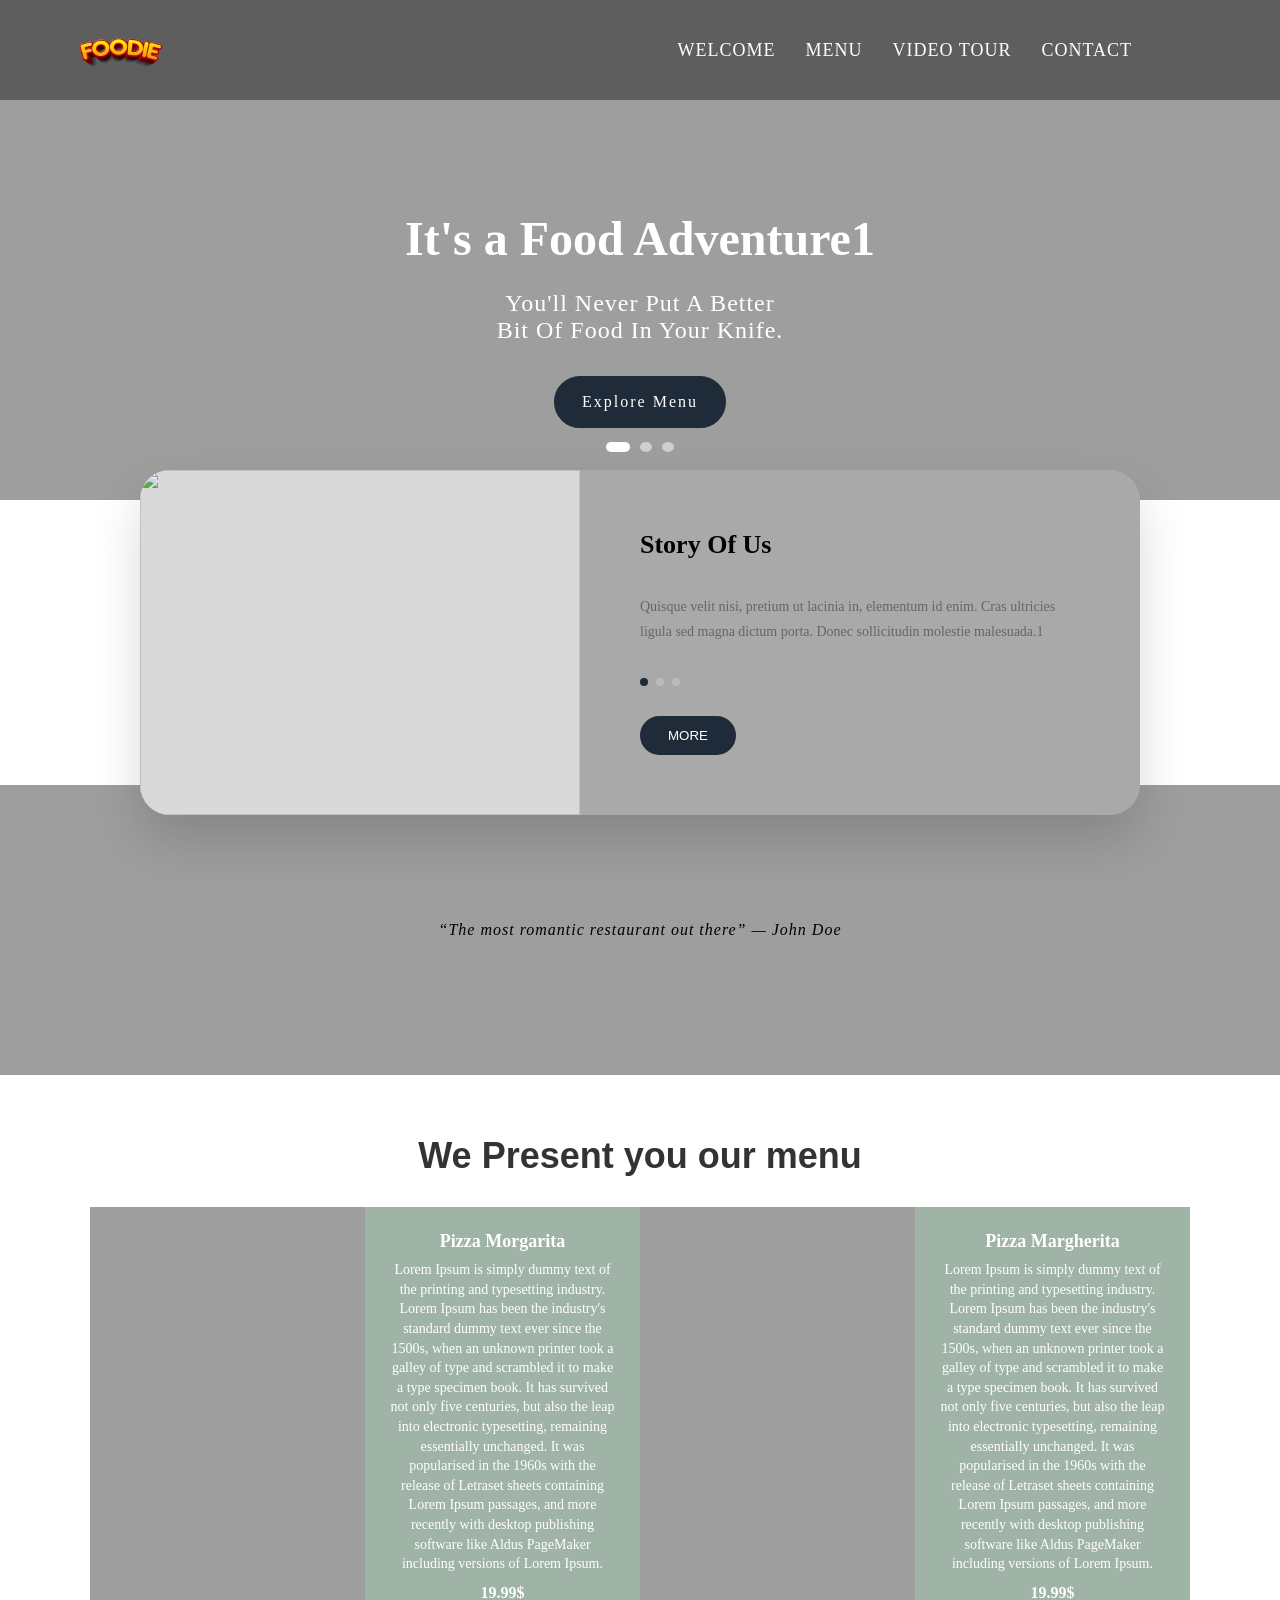
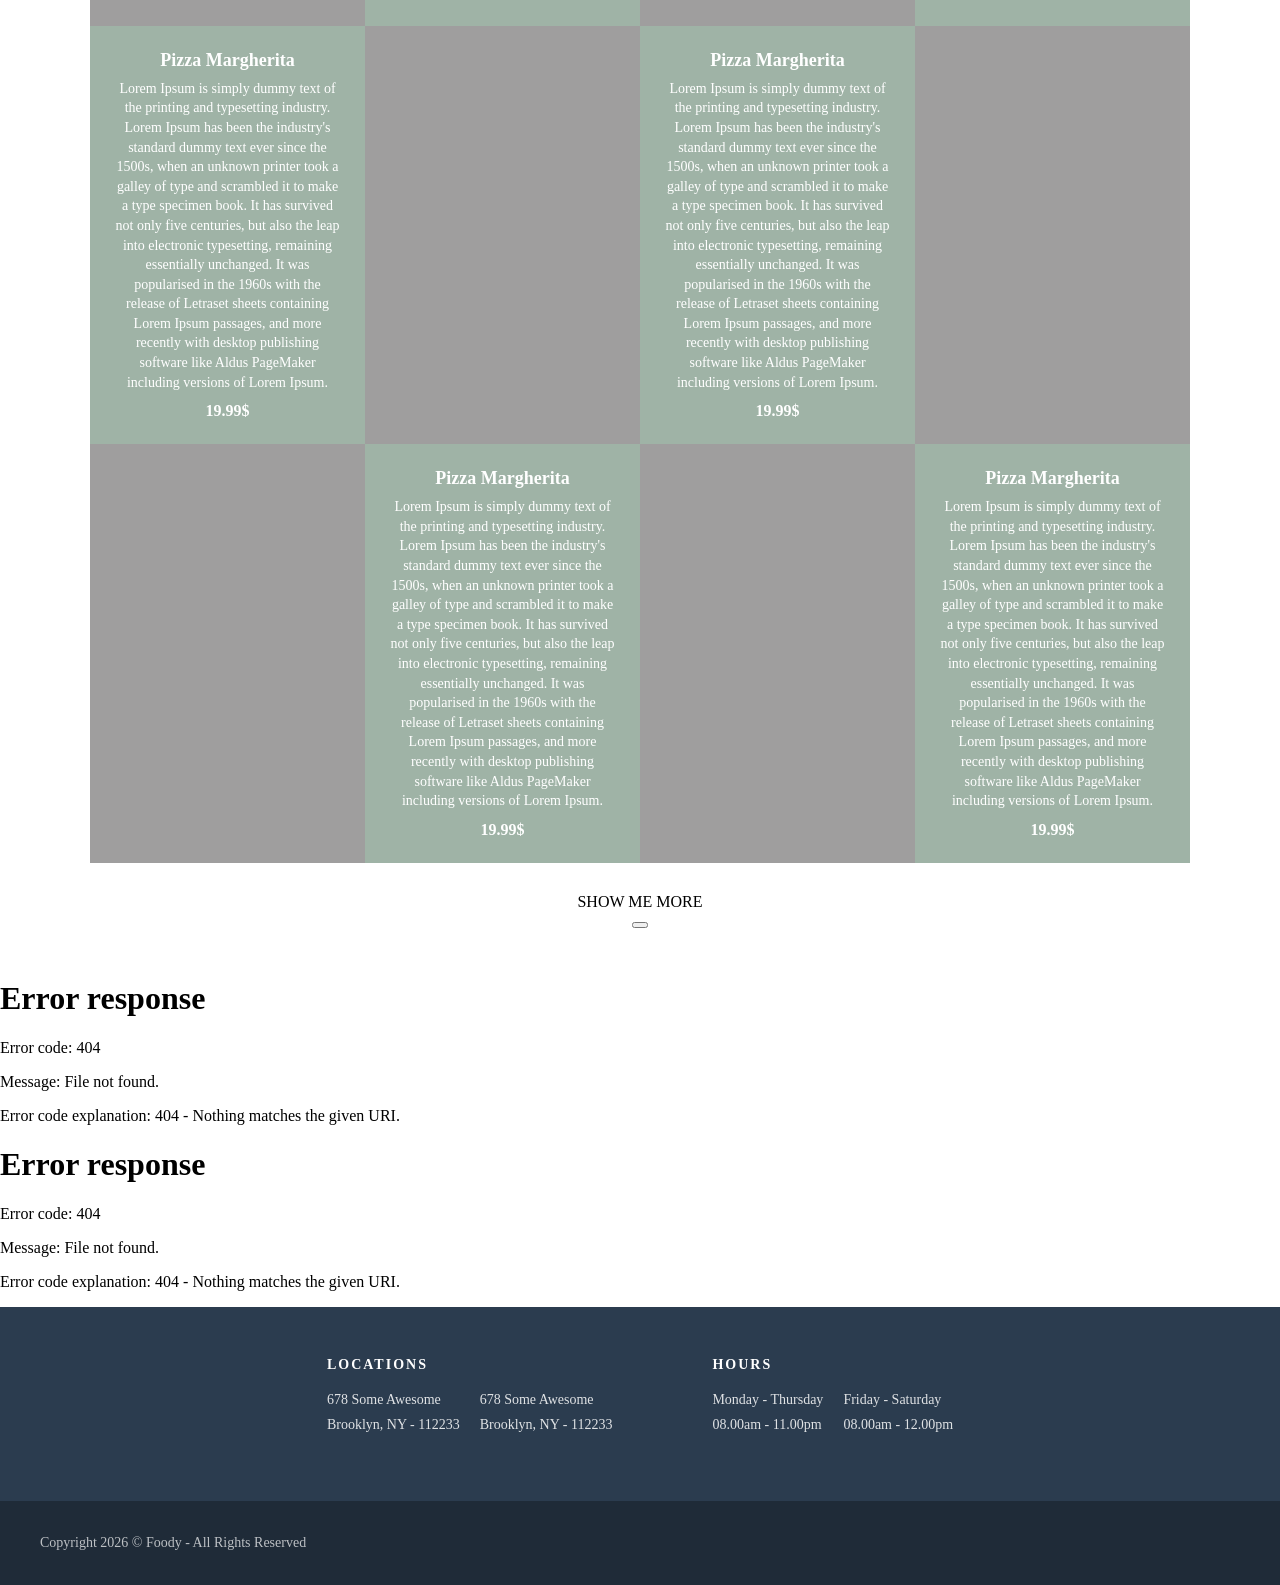
==== index.html @ c2965ea0 "move structure" ====
<!DOCTYPE html>
<html lang="en">
<head>
	<meta charset="UTF-8">
	<meta name="viewport" content="width=device-width, initial-scale=1.0">
	<title>Document</title>
	<link rel="stylesheet" href="https://cdnjs.cloudflare.com/ajax/libs/font-awesome/7.0.1/css/all.min.css" integrity="sha512-2SwdPD6INVrV/lHTZbO2nodKhrnDdJK9/kg2XD1r9uGqPo1cUbujc+IYdlYdEErWNu69gVcYgdxlmVmzTWnetw==" crossorigin="anonymous" referrerpolicy="no-referrer" />
	<link rel="stylesheet" href="assets/css/base.css">
	<link rel="stylesheet" href="assets/css/layout.css">
	<link rel="stylesheet" href="assets/css/header.css">
	<link rel="stylesheet" href="assets/css/hero.css">
	<link rel="stylesheet" href="assets/css/story.css">
	<link rel="stylesheet" href="assets/css/menu.css">
	<link rel="stylesheet" href="assets/css/video.css">
	<link rel="stylesheet" href="assets/css/newsletter.css">
	<link rel="stylesheet" href="assets/css/footer.css">
</head>
<body>
	<div id="header"></div>
	<div id="page__content">
		<div id="hero"></div>
		<div id="story"></div>

		<section class="quote">
			<blockquote class="quote__text">
				“The most romantic restaurant out there”
				<span class="quote__author">— John Doe</span>
			</blockquote>
	</section>

		<div id="menu"></div>
		<div id="video"></div>
		<div id="newsletter"></div>
	</div>

	<div id="footer"></div>

  <script type="module" src="assets/js/main.js"></script>
</body>
</html>
---- assets/css/base.css ----
body {
    margin: 0 auto;
    display: grid;
    grid-template-rows: auto 1fr auto;
    min-height: 100vh;
}

#page__content {
  min-height: 0;
}

.quote {
  padding: 120px 0;
  text-align: center;
  background: #9f9e9e;
}

.quote__text {
  font-style: italic;
  letter-spacing: 1px;
}
---- assets/css/header.css ----
.header {
	background-color: #5e5e5e;
	padding: 0 50px;
	min-height: 50px;
}

.header__container {
	max-width: 1200px;
	height: 100%;
	margin: 0 auto;
	padding: 0 20px;
	display: flex;
	align-items: center;
}

.header__logo {
	display: flex;
	align-items: center;
	height: 100%;
}

.header__logo--size {
	height: 100px;
	width: auto;
	display: block;
}

.header__right {
	margin-left: auto;
	display: flex;
	align-items: center;
}

.header__nav {
  margin-right: 48px;
}

.header__menu {
  display: flex;
	gap: 30px;
	list-style: none;
}

.header__item {
    position: relative;
}

.header__dropdown {
	position: absolute;
	top: 100%;
	left: 0;
	min-width: 150px;
	background-color: #ffffff;
	list-style: none;
	padding: 10px 0;
	margin: 0;
	opacity: 0;
	visibility: hidden;
	transform: translateY(10px);
	transition: 0.2s ease;
	box-shadow: 0 10px 30px rgba(0, 0, 0, 0.15);
	z-index: 1000;
}

.header__item--has-dropdown:hover .header__dropdown {
    opacity: 1;
    visibility: visible;
    transform: translateY(0);
}

.header__dropdown-item a {
	display: block;
	padding: 10px 20px;
	text-decoration: none;
	color: #000000;
	font-size: 16px;
	white-space: nowrap;
}

.header__dropdown-item a:hover {
		background-color: #f0f0f0;
}

.header__link {
	text-decoration: none;
	color: #ffffff;
	font-size: 18px;
	letter-spacing: 1px;
	text-transform: uppercase;
	transition: opacity 0.3s ease;
}


.header__link:hover {
	opacity: 0.7;
}

.header__social {
	display: flex;
	gap: 15px;
}

.header__icon {
	text-decoration: none;
	color: #ffffff;
	font-size: 18px;
	opacity: 0.8;
}

.header__icon:hover {
	opacity: 1;
}
---- assets/css/hero.css ----
.hero {
	height: 400px;
	overflow: hidden;
	position: relative;
}

.hero__slider {
	height: 100%;
	position: relative;
}

.hero__slide {
	height: 100%;
	background: #9f9e9e;
	display: flex;
	justify-content: center;
	align-items: center;
	align-self: center;
	position: absolute;
	inset: 0;
	opacity: 0;
	transition: opacity 0.8s ease;
}

.hero__slide--active {
  opacity: 1;
  z-index: 1;
}

.hero__content {
	text-align: center;
	color: #fff;
}

.hero__title {
	font-size: 3rem;
	margin-bottom: 1rem;
}

.hero__text {
	font-size: 1.5rem;
	letter-spacing: 1px;
	margin-bottom: 2rem;
}

.hero__btn {
	display: inline-block;
	padding: 0.75rem 1.5rem;
	border: 2px solid #fff;
	color: #fff;
	text-decoration: none;
	letter-spacing: 2px;
	transition: all 0.3s ease;
}

.hero__dots {
	position: absolute;
	bottom: 12%;
	left: 50%;
	transform: translateX(-50%);
	display: flex;
	gap: 10px;
	z-index: 2;
}

.hero__dot {
  width: 10px;
  height: 10px;
  border-radius: 50%;
  border: none;
  background: rgba(255, 255, 255, 0.5);
  cursor: pointer;
  transition: all 0.3s ease;
}

.hero__dot--active {
  width: 24px;
  border-radius: 6px;
  background: #fff;
}

.hero__btn {
  align-self: flex-start;

  color: #ffffff;
  border: 2px solid #1f2b38;
  border-radius: 30px;
  background-color: #1f2b38;
  padding: 15px 26px;
  cursor: pointer;
  transition: background-color 0.3s ease, transform 0.2s ease;
}

.hero__btn:hover {
  background-color: #16222e;
  transform: translateY(-1px);
}
---- assets/css/story.css ----
.story {
    background-color: #fff;
    padding: 120px 0;
		position: relative;
    z-index: 2;
}

.story__container {
    max-width: 1000px;
    margin: -150px auto;
    background-color: #a9a9a9;
    display: flex;
    box-shadow: 0 25px 50px rgba(0, 0, 0, 0.15);
    border-radius: 30px;
}

.story__media {
  flex: 1;
  background-color: #d9d9d9;
  min-height: 320px;
  border-radius: 30px 0 0 30px;
}

.story__media--fit {
  width: 100%;
  height: 100%;
  object-fit: fill;
  border-radius: 30px 0 0 30px;
}

.story__content {
  flex: 1;
  padding: 60px;

  display: flex;
  flex-direction: column;
  gap: 20px;
}

.story__title {
  font-family: serif;
  font-size: 26px;
  margin: 0;
}

.story__slider {
  overflow: hidden;
}

.story__track {
  display: flex;
  transition: transform 0.6s ease;
}

.story__text {
  flex: 0 0 100%;
  font-size: 14px;
  line-height: 1.8;
  color: #666;
}

.story__dots {
  display: flex;
  gap: 8px;
}

.story__dot {
  width: 8px;
  height: 8px;
  border-radius: 50%;
  background: #bbb;
  border: none;
  cursor: pointer;
  padding: 0;
}

.story__dot--active {
  background: #1f2b38;
}

.story__btn {
  align-self: flex-start;
  margin-top: 10px;

  color: #ffffff;
  border: 2px solid #1f2b38;
  border-radius: 30px;
  background-color: #1f2b38;
  padding: 10px 26px;
  cursor: pointer;
  transition: background-color 0.3s ease, transform 0.2s ease;
}

.story__btn:hover {
  background-color: #16222e;
  transform: translateY(-1px);
}
---- assets/css/menu.css ----
.menu {
    background-color: #fff;
    padding: 30px 0;
    margin: 0;
}

.menu__container {
    max-width: 1100px;
    margin: 0 auto;
    padding: 0 20px;
}

.menu__header {
    text-align: center;
}

.menu__title {
    font-size: 36px;
    color: #333;
    margin-bottom: 5px;
    font-family: 'Gill Sans', 'Gill Sans MT', Calibri, 'Trebuchet MS', sans-serif;
}

.menu__list {
  display: grid;
  grid-template-columns: repeat(4, 1fr);
  grid-template-areas:
    "bg1 a bg2 b"
    "c bg3 d bg4"
    "bg5 e bg6 f";
  gap: 0;
  position: relative;
  margin: 30px auto;
}

.menu__bg--1 { grid-area: bg1; background: #9f9e9e; }
.menu__bg--2 { grid-area: bg2; background: #9f9e9e; }
.menu__bg--3 { grid-area: bg3; background: #9f9e9e; }
.menu__bg--4 { grid-area: bg4; background: #9f9e9e; }
.menu__bg--5 { grid-area: bg5; background: #9f9e9e; }
.menu__bg--6 { grid-area: bg6; background: #9f9e9e; }

.menu__item:nth-child(1) { grid-area: a; }
.menu__item:nth-child(2) { grid-area: b; }
.menu__item:nth-child(3) { grid-area: c; }
.menu__item:nth-child(4) { grid-area: d; }
.menu__item:nth-child(5) { grid-area: e; }
.menu__item:nth-child(6) { grid-area: f; }

.menu__item {
  background: #9fb3a6;
  padding: 24px;
  color: #fff;
  align-items: center;
  text-align: center;
}


.menu__item__title {
  font-size: 18px;
  font-weight: 600;
  margin-bottom: 8px;
}

.menu__item__desc {
  font-size: 14px;
  line-height: 1.4;
  margin-bottom: 10px;
}

.menu__item__price {
  font-size: 16px;
  font-weight: bold;
}

.menu__action {
  text-align: center;
}

.menu__btn {
    padding: 12px 30px;
}
---- assets/css/footer.css ----
.footer {
  color: #fff;
  font-size: 14px;
}

.footer__top {
  background: #2b3c4f;
}

.footer__container {
  margin: 0 auto;
  padding: 50px 0;
  display: flex;
  justify-content: center;
  gap: 100px;
}

.footer__title {
  font-size: 14px;
  letter-spacing: 2px;
  margin: 0 auto;
}

.footer__content {
  display: flex;
  gap: 20px;
}

.footer__text {
  line-height: 1.8;
  opacity: 0.85;
}

.footer__bottom {
  background: #1f2b38;
  padding: 20px 40px;

  display: flex;
  justify-content: space-between;
  align-items: center;
}

.footer__copyright {
  font-size: 14px;
  opacity: 0.7;
}

.footer__social {
  display: flex;
  gap: 15px;
}

.footer__icon {
	text-decoration: none;
	color: #ffffff;
	font-size: 18px;
	opacity: 0.8;
}

.footer__icon:hover {
	opacity: 1;
}
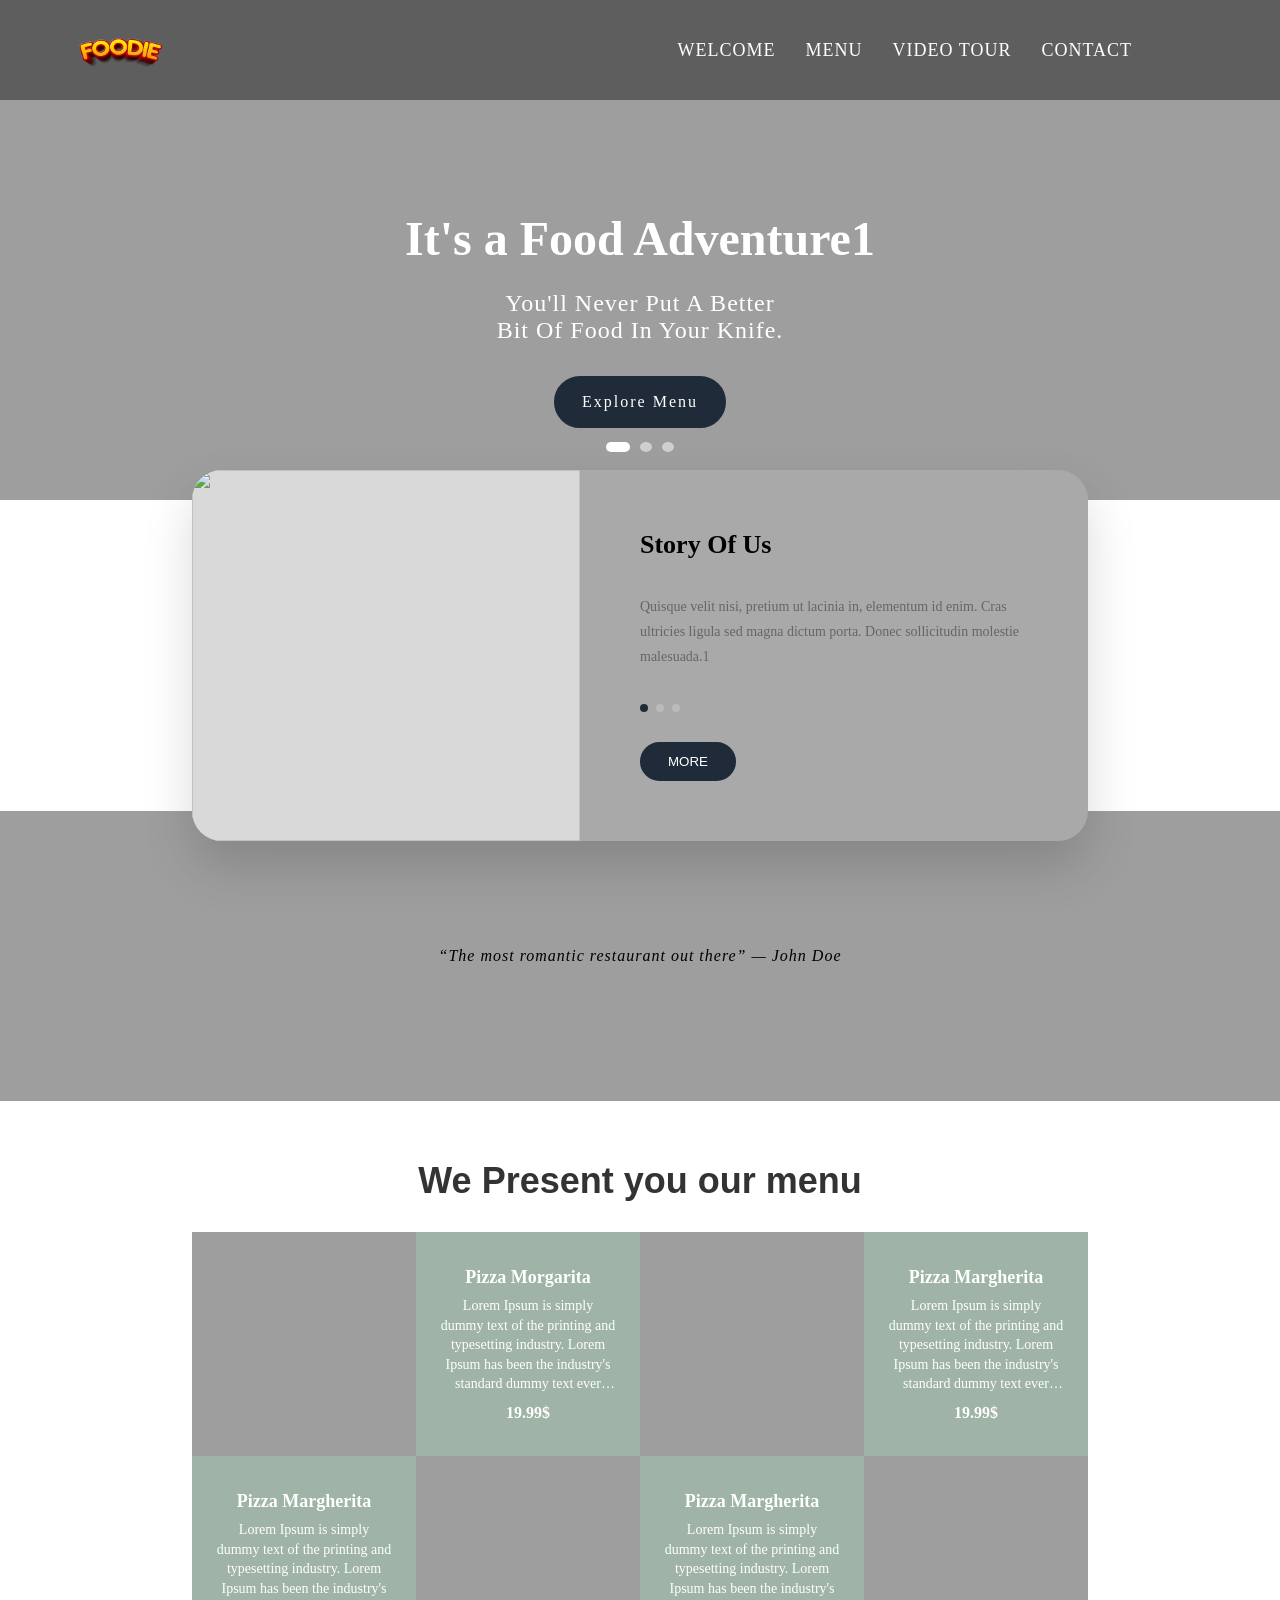
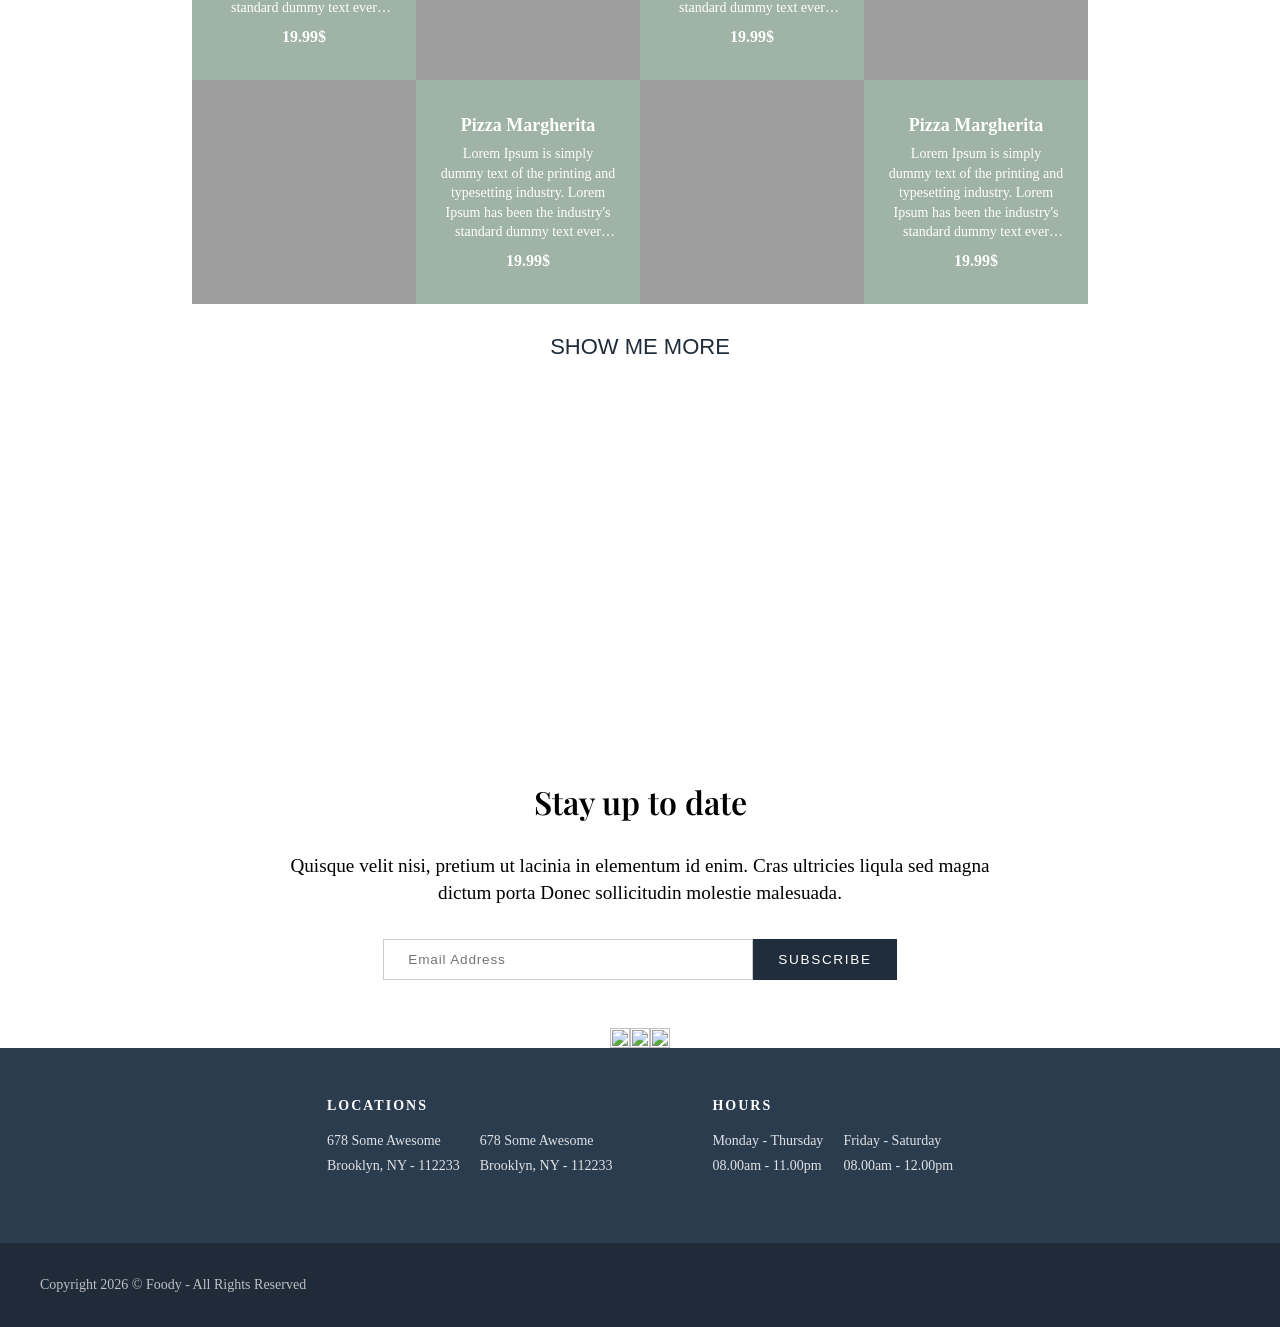
==== commit 8308ebe5: "[Demo-VS][newsletter] add new letter and refactor video js" ====
--- a/index.html
+++ b/index.html
@@ -4,6 +4,7 @@
 	<meta charset="UTF-8">
 	<meta name="viewport" content="width=device-width, initial-scale=1.0">
 	<title>Document</title>
+	<link href="https://fonts.googleapis.com/css2?family=Playfair+Display:wght@400;600&family=Open+Sans:wght@400;500&display=swap" rel="stylesheet">
 	<link rel="stylesheet" href="https://cdnjs.cloudflare.com/ajax/libs/font-awesome/7.0.1/css/all.min.css" integrity="sha512-2SwdPD6INVrV/lHTZbO2nodKhrnDdJK9/kg2XD1r9uGqPo1cUbujc+IYdlYdEErWNu69gVcYgdxlmVmzTWnetw==" crossorigin="anonymous" referrerpolicy="no-referrer" />
 	<link rel="stylesheet" href="assets/css/base.css">
 	<link rel="stylesheet" href="assets/css/layout.css">
--- a/assets/css/story.css
+++ b/assets/css/story.css
@@ -6,7 +6,7 @@
 }
 
 .story__container {
-    max-width: 1000px;
+    max-width: 70%;
     margin: -150px auto;
     background-color: #a9a9a9;
     display: flex;
--- a/assets/css/menu.css
+++ b/assets/css/menu.css
@@ -2,10 +2,11 @@
     background-color: #fff;
     padding: 30px 0;
     margin: 0;
+    position: relative;
 }
 
 .menu__container {
-    max-width: 1100px;
+    max-width: 70%;
     margin: 0 auto;
     padding: 0 20px;
 }
@@ -47,36 +48,113 @@
 .menu__item:nth-child(5) { grid-area: e; }
 .menu__item:nth-child(6) { grid-area: f; }
 
+.menu__bg {
+  aspect-ratio: 1 / 1;
+}
+
 .menu__item {
+  aspect-ratio: 1 / 1;
   background: #9fb3a6;
   padding: 24px;
   color: #fff;
-  align-items: center;
   text-align: center;
+  align-content: center;
+  position: relative;
+  cursor: pointer;
+  box-sizing: border-box;
+  overflow: hidden;
 }
 
-
 .menu__item__title {
+  display: block;
+  max-width: 100%;
   font-size: 18px;
   font-weight: 600;
   margin-bottom: 8px;
+  white-space: nowrap;
+  overflow: hidden;
+  text-overflow: ellipsis;
 }
 
 .menu__item__desc {
+  display: -webkit-box;
+  -webkit-line-clamp: 5;
+  -webkit-box-orient: vertical;
+  overflow: hidden;
+  text-overflow: ellipsis;
   font-size: 14px;
   line-height: 1.4;
   margin-bottom: 10px;
 }
 
+.menu__preview {
+  position: absolute;
+  z-index: 1000;
+
+  max-width: 300px;
+  max-height: 50vh;
+  overflow: auto;
+
+  background: rgba(31, 43, 56, 0.95);
+  color: #fff;
+  padding: 16px;
+  border-radius: 6px;
+
+  opacity: 0;
+  pointer-events: auto;
+  transform: scale(0.98);
+  transition: opacity 0.15s ease, transform 0.15s ease;
+  text-align: center;
+  align-items: center;
+  justify-content: center;
+}
+
+.menu__preview.is-show {
+  opacity: 1;
+  transform: scale(1);
+}
+
+
+.menu__preview .menu__item__title,
+.menu__preview .menu__item__price {
+  white-space: normal;
+  overflow: visible;
+  text-overflow: unset;
+  word-break: break-word;
+  overflow-wrap: break-word;
+}
+
+.menu__preview .menu__item__desc {
+  display: block;
+  -webkit-line-clamp: unset;
+}
+
+
 .menu__item__price {
+  display: block;
+  max-width: 100%;
   font-size: 16px;
   font-weight: bold;
+  white-space: nowrap;
+  overflow: hidden;
+  text-overflow: ellipsis;
 }
 
 .menu__action {
+  display: flex;
+  flex-direction: column;
+  justify-content: center;
   text-align: center;
 }
 
-.menu__btn {
-    padding: 12px 30px;
+.menu__action-title {
+  font-size: 22px;
+  font-family: 'Gill Sans', 'Gill Sans MT', Calibri, 'Trebuchet MS', sans-serif;
+  color: #1f2b38;
+}
+
+.menu__action-btn {
+  margin-top: 10px;
+  font-size: 26px;
+  color: #1f2b38;
 }
--- a/assets/css/video.css
+++ b/assets/css/video.css
@@ -0,0 +1,116 @@
+.video {
+    width: 100%;
+    margin: 0 auto;
+}
+
+.video__preview {
+    position: relative;
+    padding: 100px 0;
+    overflow: hidden;
+}
+
+.video__bg {
+    position: absolute;
+    inset: 0;
+    width: 100%;
+    height: 100%;
+    object-fit: cover;
+    z-index: 0;
+}
+
+.video__overlay {
+    position: relative;
+    z-index: 1;
+    text-align: center;
+}
+
+.video__overlay {
+    text-align: center;
+}
+
+
+.video__title {
+    color: #fff;
+    font-size: 32px;
+    margin-bottom: 20px;
+}
+
+.video__play {
+    width: 4rem;
+    aspect-ratio: 1 / 1;
+    border-radius: 50%;
+    border: none;
+    background: #fff;
+    font-size: 1.5rem;
+    cursor: pointer;
+}
+
+.video-modal {
+    position: fixed;
+    inset: 0;
+    z-index: 1000;
+    display: flex;
+
+    align-items: center;
+    justify-content: center;
+
+    pointer-events: none;
+    visibility: hidden;
+    transition: opacity 0.3s ease;
+}
+
+.video-modal.is-active {
+    opacity: 1;
+    pointer-events: auto;
+    visibility: visible;
+}
+
+.video-modal__backdrop {
+    position: fixed;
+    inset: 0;
+    background: rgba(0, 0, 0, 0.7);
+    opacity: 0;
+    transition: opacity 0.3s ease;
+}
+
+.video-modal.is-active .video-modal__backdrop {
+    opacity: 1;
+}
+
+.video-modal__dialog {
+    position: relative;
+    width: 70%;
+    height: 70%;
+    background: #111;
+    z-index: 1;
+
+    display: flex;
+    align-items: center;
+    justify-content: center;
+}
+
+.video-modal__content {
+    width: 100%;
+    height: 100%;
+    aspect-ratio: 16 / 9;
+    background: #000;
+}
+
+.video-modal__video {
+    width: 100%;
+    height: 100%;
+    max-height: 80vh;
+    background: #000;
+}
+
+.video-modal__close {
+    position: absolute;
+    top: 16px;
+    right: 16px;
+    background: none;
+    border: none;
+    color: #fff;
+    font-size: 20px;
+    cursor: pointer;
+    z-index: 2;
+}
--- a/assets/css/newsletter.css
+++ b/assets/css/newsletter.css
@@ -0,0 +1,79 @@
+.newsletter__container {
+    display: flex;
+    flex-direction: column;
+    text-align: center;
+    align-items: center;
+    justify-content: center;
+    margin: 2rem auto 0 auto;
+    max-width: 70%;
+    gap: 2rem;
+    width: 100%;
+}
+
+.newsletter__title {
+    font-size: 2rem;
+    font-weight: 600;
+    line-height: 1.2;
+    font-family: 'Playfair Display', serif;
+}
+
+.newsletter__quote {
+    font-size: 1.2rem;
+    line-height: 1.4;
+    overflow-wrap: break-word;
+    max-width: 80%;
+}
+
+.newsletter__input {
+    font-size: 0.85rem;
+    letter-spacing: 0.05rem;
+    padding: 0.75rem 1.5rem;
+    border: 1px solid #ccc;
+    outline: none;
+    width: 20rem;
+}
+
+.newsletter__btn {
+    font-size: 0.85rem;
+    letter-spacing: 0.12em;
+    text-transform: uppercase;
+    background: #1f2d3d;
+    color: white;
+    border: none;
+    padding: 0.75rem 1.5rem;
+    cursor: pointer;
+    border: 1px solid #1f2d3d;
+    outline: none;
+    transition: all 0.3s ease-in-out;
+    opacity: 1;
+}
+
+.newsletter__btn:hover {
+    opacity: 0.8;
+}
+
+.newsletter__form--stretch {
+    display: flex;
+    align-items: stretch;
+}
+
+.newsletter__images {
+    display: flex;
+    align-items: stretch;
+    margin-top: 1rem;
+}
+
+.newsletter__images-item {
+  flex: 1;
+  width: 70%;
+  aspect-ratio: 1 / 1;
+  overflow: hidden;
+}
+
+.newsletter__images-item--cover {
+  width: 100%;
+  height: 100%;
+  object-fit: cover;
+  object-position: center;
+  display: block;
+}
